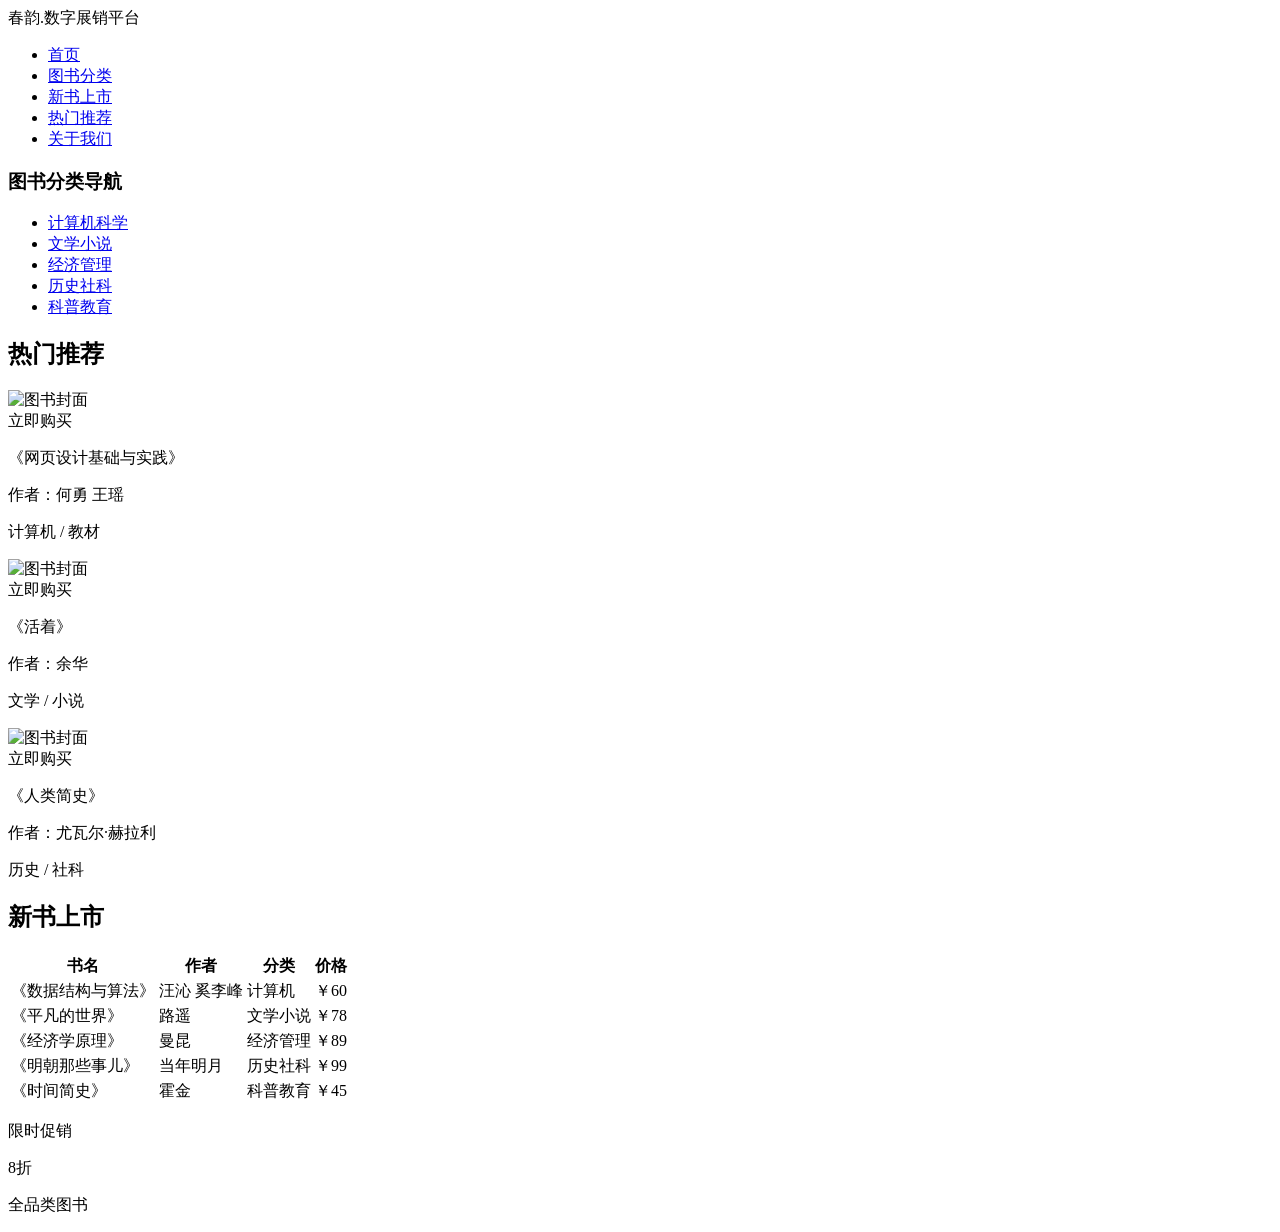
==== lab2-2504-128-index.html @ 24e1ca69 "Add files via upload" ====
<!DOCTYPE html>
<html lang="zh-CN">
<head>
    <meta charset="UTF-8">
    <meta name="viewport" content="width=device-width, initial-scale=1.0">
    <title>春韵-数字展销平台</title>
    <link rel="stylesheet" href="CSS/index.css">
</head>
<body>
    <header class="header">
        <div class="logo">春韵.数字展销平台</div>
        <nav class="nav-menu">
            <ul>
                <li><a href="#">首页</a></li>
                <li><a href="#">图书分类</a></li>
                <li><a href="#">新书上市</a></li>
                <li><a href="#">热门推荐</a></li>
                <li><a href="#">关于我们</a></li>
            </ul>
        </nav>
    </header>

    <div class="container">
        <aside class="sidebar-left">
            <h3>图书分类导航</h3>
            <ul>
                <li><a href="#">计算机科学</a></li>
                <li><a href="#">文学小说</a></li>
                <li><a href="#">经济管理</a></li>
                <li><a href="#">历史社科</a></li>
                <li><a href="#">科普教育</a></li>
            </ul>
        </aside>

        <main class="content">
            <section class="hot-recomment">
                <h2>热门推荐</h2>
                <div class="book-list">
                    <div class="book-item">
                        <div class="book-card">
                            <img src="图片/网页设计基础与实践.jpg" alt="图书封面">
                            <div class="book-mask">立即购买</div>
                        </div>
                        <p>《网页设计基础与实践》</p>
                        <p>作者：何勇 王瑶</p>
                        <p>计算机 / 教材</p>
                    </div>

                    <div class="book-item">
                        <div class="book-card">
                            <img src="图片/活着.jpg" alt="图书封面">
                            <div class="book-mask">立即购买</div>
                        </div>
                        <p>《活着》</p>
                        <p>作者：余华</p>
                        <p>文学 / 小说</p>
                    </div>

                    <div class="book-item">
                        <div class="book-card">
                            <img src="图片/人类简史.jpg" alt="图书封面">
                            <div class="book-mask">立即购买</div>
                        </div>
                        <p>《人类简史》</p>
                        <p>作者：尤瓦尔·赫拉利</p>
                        <p>历史 / 社科</p>
                    </div>
                </div>
            </section>

            <section class="new-books">
                <h2>新书上市</h2>
                <table>
                    <tr>
                        <th>书名</th>
                        <th>作者</th>
                        <th>分类</th>
                        <th>价格</th>
                    </tr>
                    <tr>
                        <td>《数据结构与算法》</td>
                        <td>汪沁 奚李峰</td>
                        <td>计算机</td>
                        <td>￥60</td>
                    </tr>
                    <tr>
                        <td>《平凡的世界》</td>
                        <td>路遥</td>
                        <td>文学小说</td>
                        <td>￥78</td>
                    </tr>
                    <tr>
                        <td>《经济学原理》</td>
                        <td>曼昆</td>
                        <td>经济管理</td>
                        <td>￥89</td>
                    </tr>
                    <tr>
                        <td>《明朝那些事儿》</td>
                        <td>当年明月</td>
                        <td>历史社科</td>
                        <td>￥99</td>
                    </tr>
                    <tr>
                        <td>《时间简史》</td>
                        <td>霍金</td>
                        <td>科普教育</td>
                        <td>￥45</td>
                    </tr>
                </table>
            </section>
        </main>

        <aside class="sidebar-right">
            <div class="ad-box">
                <p>限时促销</p>
                <p>8折</p>
                <p>全品类图书</p>
            </div>
        </aside>
    </div>
</body>
</html>
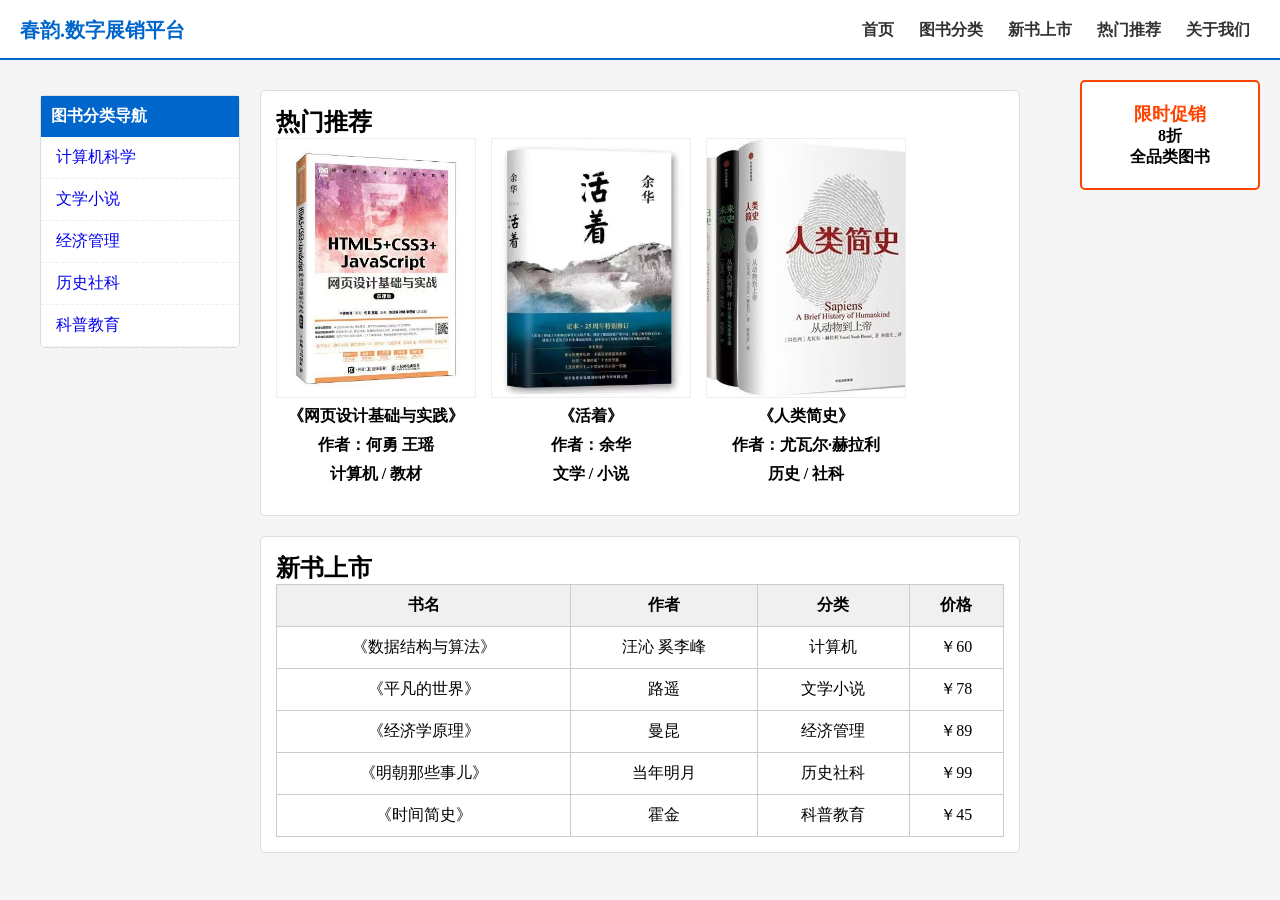
==== commit f59f7025: "Rename index.html to lab2-2504-128-index.html" ====
--- a/lab2-2504-128-index.html
+++ b/lab2-2504-128-index.html
@@ -4,7 +4,7 @@
     <meta charset="UTF-8">
     <meta name="viewport" content="width=device-width, initial-scale=1.0">
     <title>春韵-数字展销平台</title>
-    <link rel="stylesheet" href="CSS/index.css">
+    <link rel="stylesheet" href="css/index.css">
 </head>
 <body>
     <header class="header">
@@ -38,7 +38,7 @@
                 <div class="book-list">
                     <div class="book-item">
                         <div class="book-card">
-                            <img src="图片/网页设计基础与实践.jpg" alt="图书封面">
+                            <img src="img/网页设计基础与实践.jpg" alt="图书封面">
                             <div class="book-mask">立即购买</div>
                         </div>
                         <p>《网页设计基础与实践》</p>
@@ -48,7 +48,7 @@
 
                     <div class="book-item">
                         <div class="book-card">
-                            <img src="图片/活着.jpg" alt="图书封面">
+                            <img src="img/活着.jpg" alt="图书封面">
                             <div class="book-mask">立即购买</div>
                         </div>
                         <p>《活着》</p>
@@ -58,7 +58,7 @@
 
                     <div class="book-item">
                         <div class="book-card">
-                            <img src="图片/人类简史.jpg" alt="图书封面">
+                            <img src="img/人类简史.jpg" alt="图书封面">
                             <div class="book-mask">立即购买</div>
                         </div>
                         <p>《人类简史》</p>
@@ -120,4 +120,4 @@
         </aside>
     </div>
 </body>
-</html>+</html>
--- a/css/index.css
+++ b/css/index.css
@@ -0,0 +1,185 @@
+* {
+    margin: 0;
+    padding: 0;
+    list-style: none;
+    text-decoration: none;
+    box-sizing: border-box; 
+}
+
+body {
+    font-family: "微软雅黑";
+    background: #f5f5f5;
+    padding-top: 70px;
+}
+
+.header {
+    position: fixed; 
+    top: 0;
+    left: 0;
+    width: 100%;
+    height: 60px;
+    background: #fff;
+    border-bottom: 2px solid #0066cc; 
+    z-index: 999;
+    line-height: 60px; 
+}
+
+.logo {
+    float: left; 
+    margin-left: 20px;
+    font-size: 20px;
+    font-weight: bold;
+    color: #0066cc;
+}
+
+.nav-menu {
+    float: right; 
+    margin-right: 30px;
+}
+
+.nav-menu li {
+    float: left; 
+    margin-left: 25px;
+}
+
+.nav-menu a {
+    color: #333;
+    cursor: pointer;
+    font-weight: bold;
+}
+
+.nav-menu a:hover {
+    color: #0066cc; 
+}
+
+.container {
+    width: 1200px; 
+    margin: 20px auto; 
+    overflow: hidden; 
+}
+
+.sidebar-left {
+    position: relative; 
+    float: left; 
+    width: 200px;
+    background: #fff;
+    border: 1px solid #ddd; 
+    border-radius: 5px;
+    top: 5px;
+}
+
+.sidebar-left h3 {
+    background: #0066cc;
+    color: #fff;
+    padding: 10px; 
+    font-size: 16px;
+}
+
+.sidebar-left li {
+    padding: 10px 15px; 
+    cursor: pointer; 
+    border-bottom: 1px dashed #eee; 
+}
+
+.sidebar-left li:hover {
+    background: #f5f5f5; 
+    color: #0066cc;
+}
+
+.content {
+    float: left; 
+    width: 760px;
+    margin: 0 20px; 
+}
+
+.hot-recomment, .new-books {
+    background: #fff;
+    padding: 15px; 
+    margin-bottom: 20px; 
+    border: 1px solid #ddd; 
+    border-radius: 5px;
+}
+
+.book-card {
+    width: 200px;
+    height: 260px;
+    position: relative; 
+    border: 1px solid #eee; 
+    overflow: hidden;
+}
+
+.book-card img {
+    width: 100%;
+    height: 100%;
+    object-fit: cover;
+    display: block; 
+}
+
+.book-mask {
+    position: absolute; 
+    top: 0;
+    left: 0;
+    width: 100%;
+    height: 100%;
+    background: rgba(0,0,0,0.5);
+    color: #fff;
+    text-align: center;
+    line-height: 260px;
+    display: none; 
+    cursor: pointer; 
+}
+
+.book-card:hover .book-mask {
+    display: block; 
+}
+
+.book-item p {
+    margin-top: 8px;
+    text-align: center;
+    font-weight: bold;
+}
+
+table {
+    width: 100%;
+    border-collapse: collapse;
+    text-align: center;
+}
+
+th, td {
+    border: 1px solid #ccc; 
+    padding: 10px; 
+}
+
+th {
+    background: #f0f0f0;
+}
+
+.sidebar-right {
+    position: fixed; 
+    top: 80px;
+    right: 20px;
+    width: 180px;
+}
+
+.ad-box {
+    background: #fff;
+    padding: 20px 10px; 
+    text-align: center;
+    border: 2px solid #ff4400; 
+    border-radius: 5px;
+    font-weight: bold;
+}
+
+.ad-box p:first-child {
+    color: #ff4400;
+    font-size: 18px;
+}
+
+.book-list {
+  overflow: hidden; 
+}
+.book-item {
+  float: left; 
+  margin-right: 15px;
+  margin-bottom: 15px;
+}
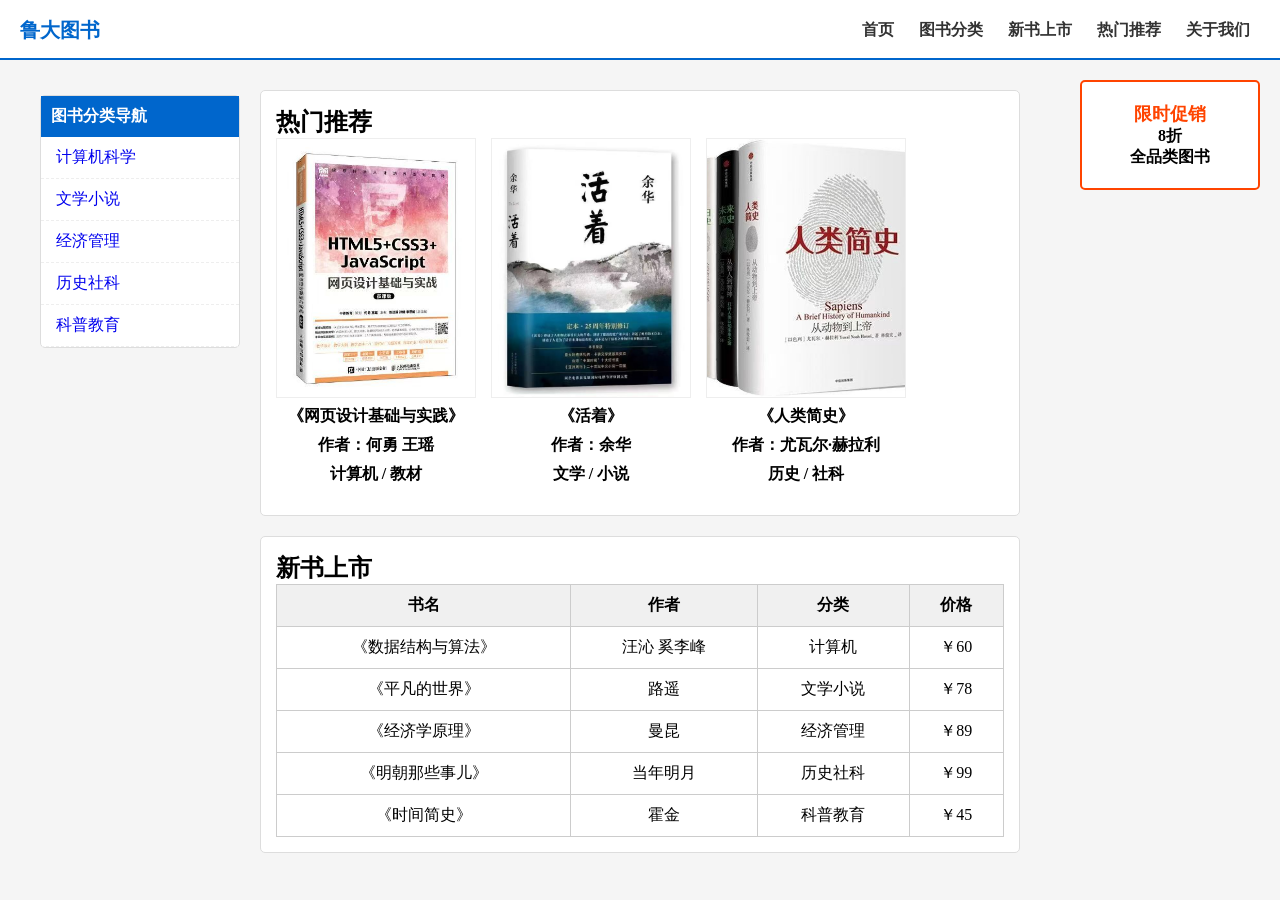
==== commit 93c66412: "Update lab2-2504-128-index.html" ====
--- a/lab2-2504-128-index.html
+++ b/lab2-2504-128-index.html
@@ -3,12 +3,12 @@
 <head>
     <meta charset="UTF-8">
     <meta name="viewport" content="width=device-width, initial-scale=1.0">
-    <title>春韵-数字展销平台</title>
+    <title>鲁大图书</title>
     <link rel="stylesheet" href="css/index.css">
 </head>
 <body>
     <header class="header">
-        <div class="logo">春韵.数字展销平台</div>
+        <div class="logo">鲁大图书</div>
         <nav class="nav-menu">
             <ul>
                 <li><a href="#">首页</a></li>
